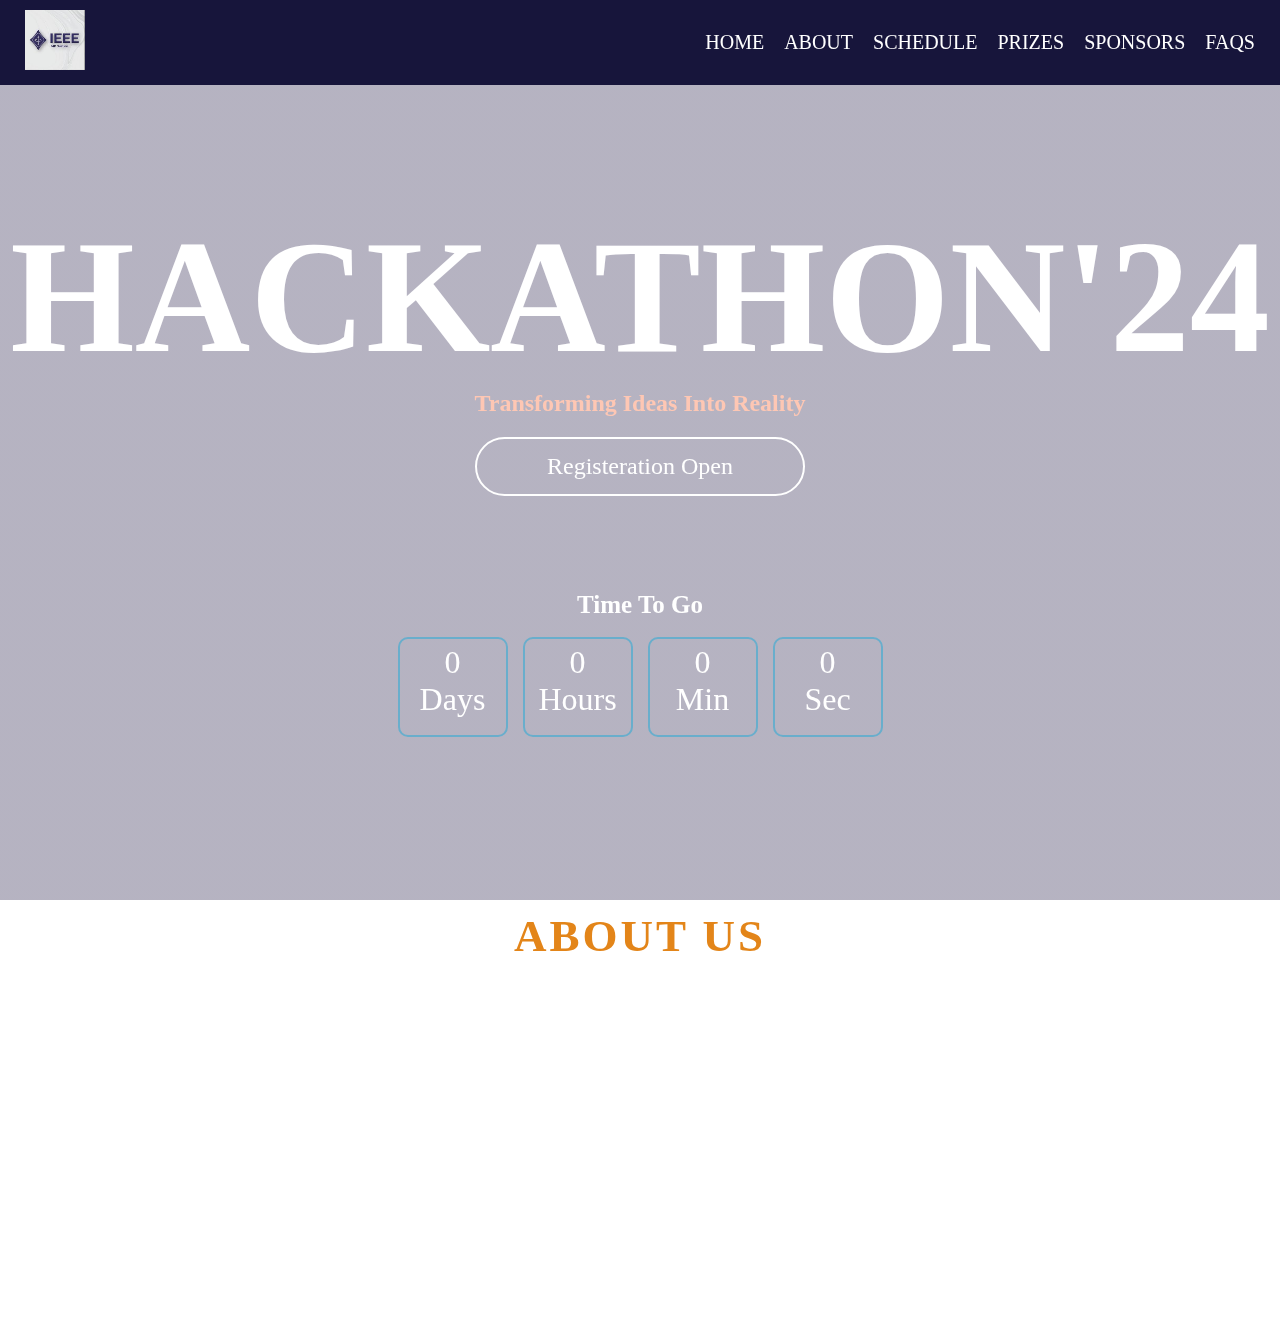
==== index.html @ e8767b8d "Add files via upload" ====
<!DOCTYPE html>
<html lang="en">
<head>
    <meta charset="UTF-8">
    <meta name="viewport" content="width=device-width, initial-scale=1.0">
    <title>HOME PAGE</title>
    <link rel="shortcut icon" href="logo 2.jpg" type="image/x-icon">
    <link rel="stylesheet" href="style.css">
    
</head>
<body>
    <div class="container"> 
        <video autoplay loop muted plays-inline class="back-video">
            <source src="120172-720504774_large.mp4" type="video/mp4">
        </video>
       
         <header>
        <div class="navcontainer">
            <nav>
                <ul id="navlist">
                    <li>
                        <img src="logo 2.jpg" class="logo">
                    </li>
                    <li>
                        <div id="navItems">
                            
                    <a href="index.html" class="nav-link" >HOME</a>
                    <a href="#about" class="nav-link">ABOUT</a>
                    <a href="index3.html" class="nav-link">SCHEDULE</a>
                    <a href="index2.html" class="nav-link">PRIZES</a>
                    <a href="index4.html" class="nav-link">SPONSORS</a>
                    <a href="index5.html" class="nav-link">FAQS</a>
                            
                        </div>
                    </li>
                </ul>
                
            </nav>
        </div> 
       </header>
       <main>
        <div class="contentbox">
            <section>
                <div class="hackathon">
                  <h1>HACKATHON'24</h1>
                  <h2>Transforming Ideas Into Reality</h2>
                  <a href="registration.html">Registeration Open</a>
                </div>
            </section>
           <br> 
        </div>
        <section>
            <div class="wrapper_timer">
                <div class="">
                  <h1 class="title_timer">Time To Go</h1>
                  <br>
                  <div class="countdown-container">
                    <div>
                      <p id="days" class="big-text">0</p>
                      <span>Days</span>
                    </div>
                    <div>
                     <p id="hours" class="big-text">0</p>
                     <span>Hours</span>
                   </div>
                   <div>
                     <p id="min" class="big-text">0</p>
                     <span>Min</span>
                   </div>
                   <div>
                     <p id="sec" class="big-text">0</p>
                     <span>Sec</span>
                   </div>
                  </div>
                </div>
              </div>
          </div>
        </section>
<section class="ABOUTPAGE">
    <div>
        <h2 id="about"> ABOUT US</h2>
        <p class="info">IEEE MANIT Student Branch ventures to be conducive and works assiduously towards achieving its goal.
             IEEE MSB is the only renowned branch of central India,Madhya Pradesh region Having received prestigious accolades. 
            Hackathon by <b>IEEE</b> is the union of the nation's greatest
            technological minds, with an ideal platform for technology enthusiasts
            to demonstrate their talents and ingenuity.
             It is accompanied by a 36-hour hackathon,the largest in
            central India, allowing participants to test their intelligence, be
            recognized and get rewarded while rubbing shoulders with the offline
            <b>NIT-B</b> campus experience</p>
    </div>
</section>
   
      
       </main>
    </div>
</body>
</html>
---- style.css ----
*{
    margin: 0;
    padding: 0;
    box-sizing: border-box;
}

body{
    height: 500px;
    
}
#navlist{
    margin-left: 15px;
    margin-right: 15px;
    list-style: none;
    font-size: 20px;
    padding: 10px;
    display: flex;
     justify-content: space-between;
     align-items: center;
     
}
.container{
 width: 100vw;
 height: 100vh;
 background-image: linear-gradient(rgba(12,3,51,0.3),rgba(12,3,51,0.3));

}

.navcontainer{
    width: 100vw;
    background-color: #17153B;
}    
a{
    text-decoration: none;
    color: #fff;
    font-size: 20px;
}
#navItems{
    display: flex;
    gap: 20px;
    
}
.logo{
    width: 60px; 
}
.hackathon h1:hover{
    -webkit-text-stroke: 2px #fff;
    color: transparent;
}
.hackathon{
    text-align:center;
}
.hackathon h1{
    padding-top: 120px;
    font-size: 160px;
    color:#fff;
    font-weight: 600;
    transition: 0.5s;
}
.hackathon h2{
  
    color:#FEC7B4;
}
.hackathon a{
    text-decoration: none;
    display: inline-block;
    font-size: 24px;
    border: 2px solid #fff;
    color: #fff;
    padding: 14px 70px;
    border-radius :50px;
    margin-top: 20px;
}
video {
    object-fit: contain;
    overflow-clip-margin: content-box;
    overflow: clip;
}
.back-video{
    position: fixed;
    right: 0;
    bottom: 0;
    width: 100%;
    height: 100%;
    z-index: -1;
    min-width: 100%;
    min-height: 100%;
    filter: brightness(0.7);
}

@media(min-aspect-ratio:16/9){
    .back-video{
         width: 100%;
         height: auto;
    }
}
@media(max-aspect-ratio:16/9){
    .back-video{
         width: auto;
         height: 100%;
    }
}

.wrapper_timer{
    height: 300px;
    position: relative;
    
    display:flex;
    align-items: center;
    justify-content: center;
}
.title_timer{
    text-align: center;
    font-size: 25px;
    color: #fff;
    
}
.countdown-container{
    display: flex;
    gap: 15px;
    color: #fff;
}
.countdown-container div{
    text-align: center;
    height: 100px;
    width: 110px;
    font-size: 32px;
    padding-top: 5px;
    border-radius: 10px;
    border: 2px solid rgb(105, 174, 204);
}
#about {
   padding-top: 10px;
    padding-bottom: 50px; 
    text-align: center;
    display: flex;
    justify-content: center;
    font-size: 45px;
    color: #e38519;
    letter-spacing: 3px;
    position: relative;
  }
  
.ABOUTPAGE {
    display: flex;
    gap: 45px;
    justify-content: center;
    position: relative;
    
  }
  
.info {
    font-family: 'Poppins', sans-serif;
    font-style:normal;
    color: #fff;
    text-align: justify;
    padding-bottom: 15px;
  }
  
.ABOUTPAGE div p {
    width: 400px;
    font-size: 19px;
    font-family: sans-serif;
    
  }
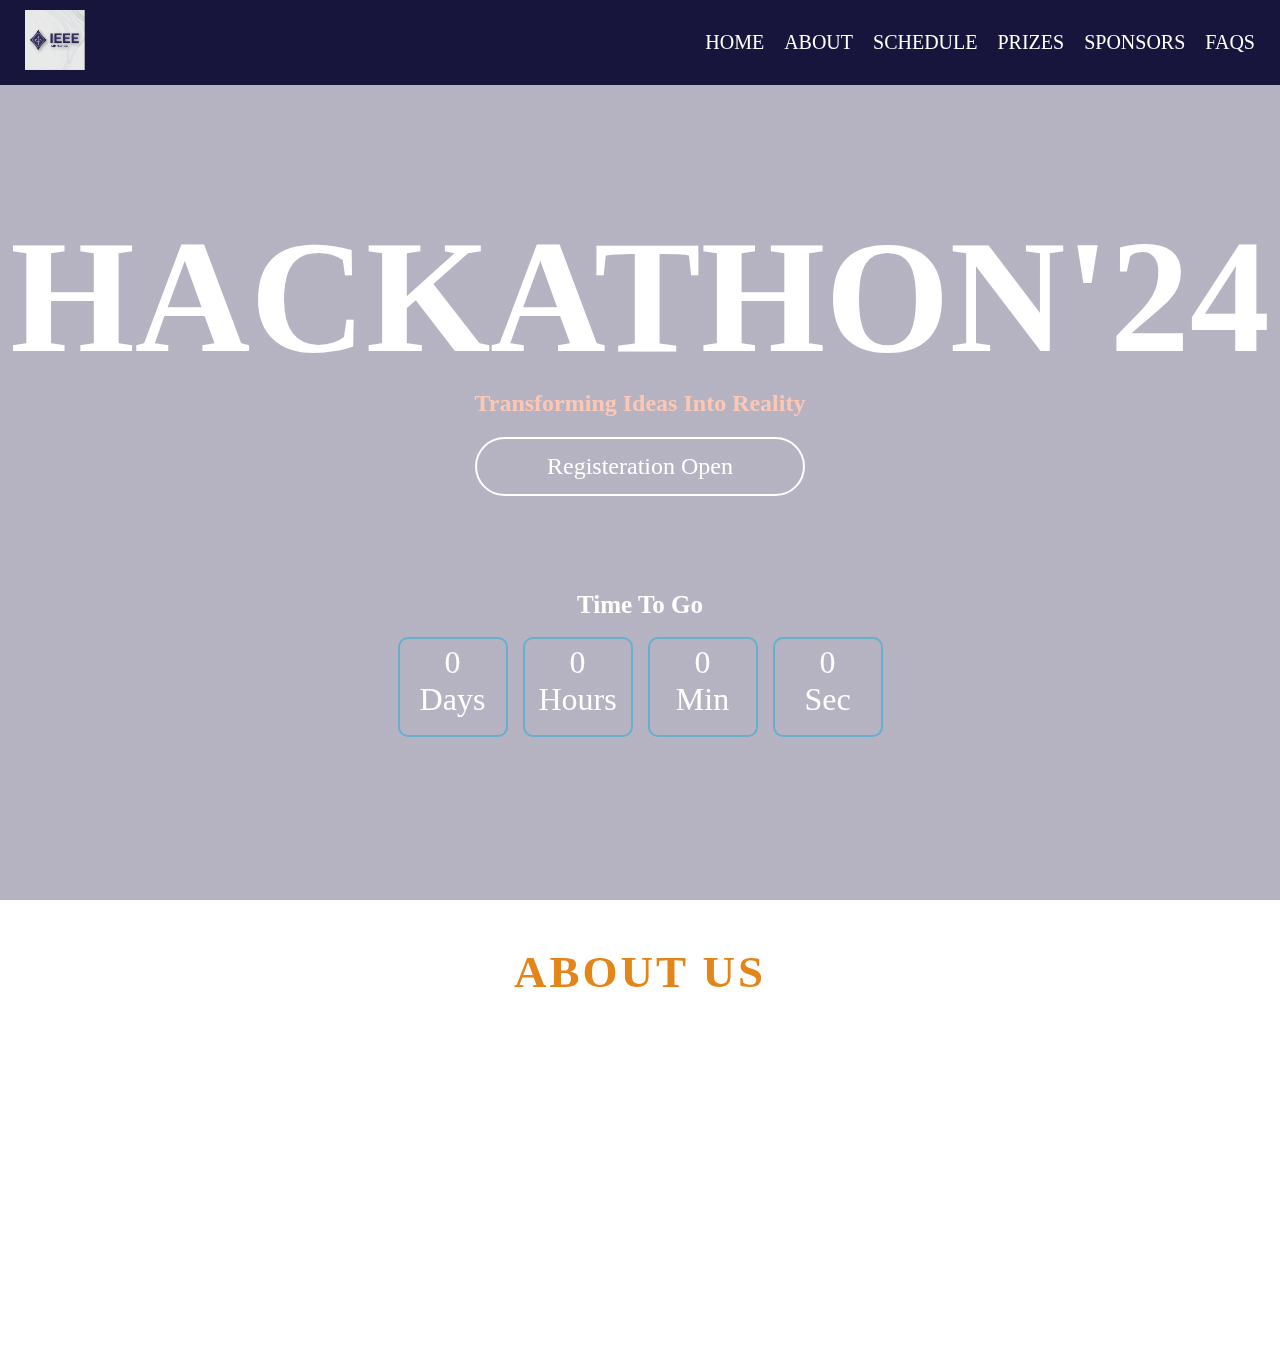
==== commit 0ba2cf57: "Update index.html add a file" ====
--- a/index.html
+++ b/index.html
@@ -27,7 +27,7 @@
                     <a href="index.html" class="nav-link" >HOME</a>
                     <a href="#about" class="nav-link">ABOUT</a>
                     <a href="index3.html" class="nav-link">SCHEDULE</a>
-                    <a href="index2.html" class="nav-link">PRIZES</a>
+                    <a href="index6.html" class="nav-link">PRIZES</a>
                     <a href="index4.html" class="nav-link">SPONSORS</a>
                     <a href="index5.html" class="nav-link">FAQS</a>
                             
@@ -78,6 +78,8 @@
         </section>
 <section class="ABOUTPAGE">
     <div>
+        <br>
+        <br>
         <h2 id="about"> ABOUT US</h2>
         <p class="info">IEEE MANIT Student Branch ventures to be conducive and works assiduously towards achieving its goal.
              IEEE MSB is the only renowned branch of central India,Madhya Pradesh region Having received prestigious accolades. 
@@ -95,4 +97,4 @@
        </main>
     </div>
 </body>
-</html>+</html>
